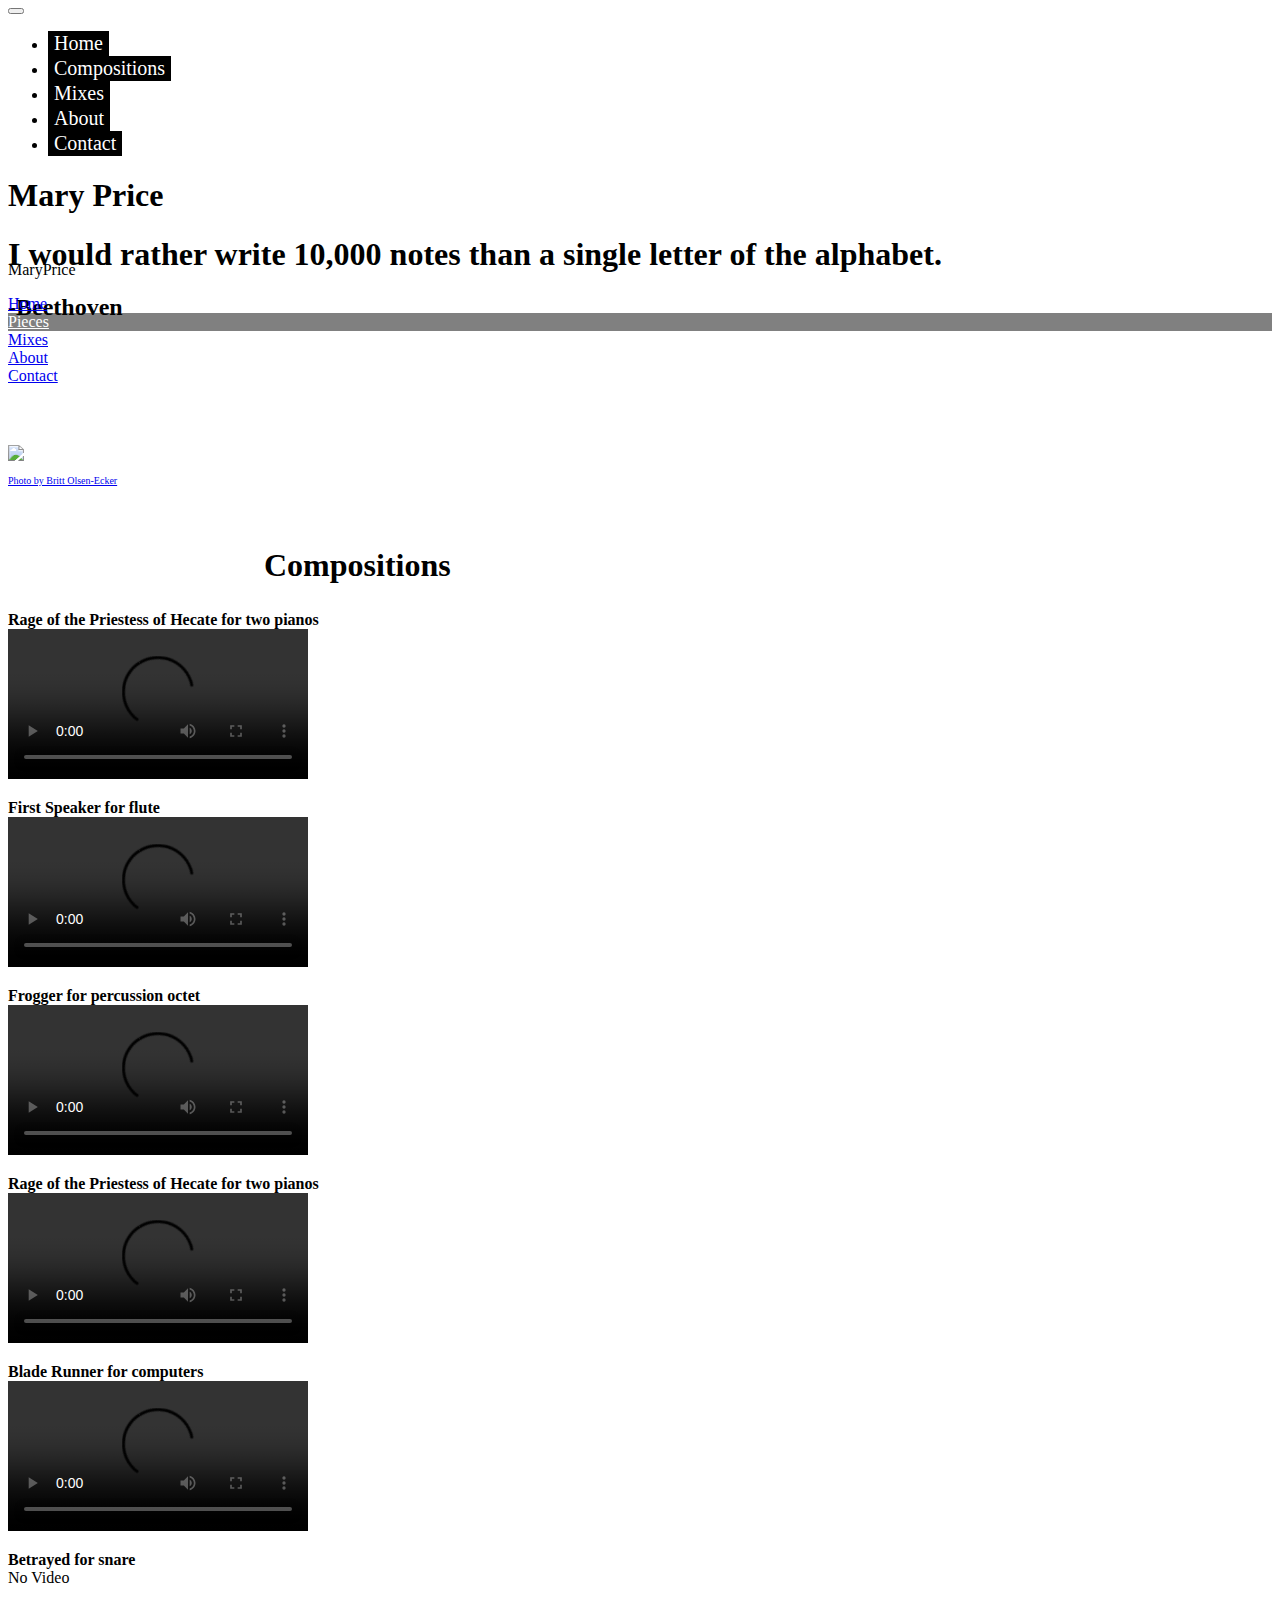
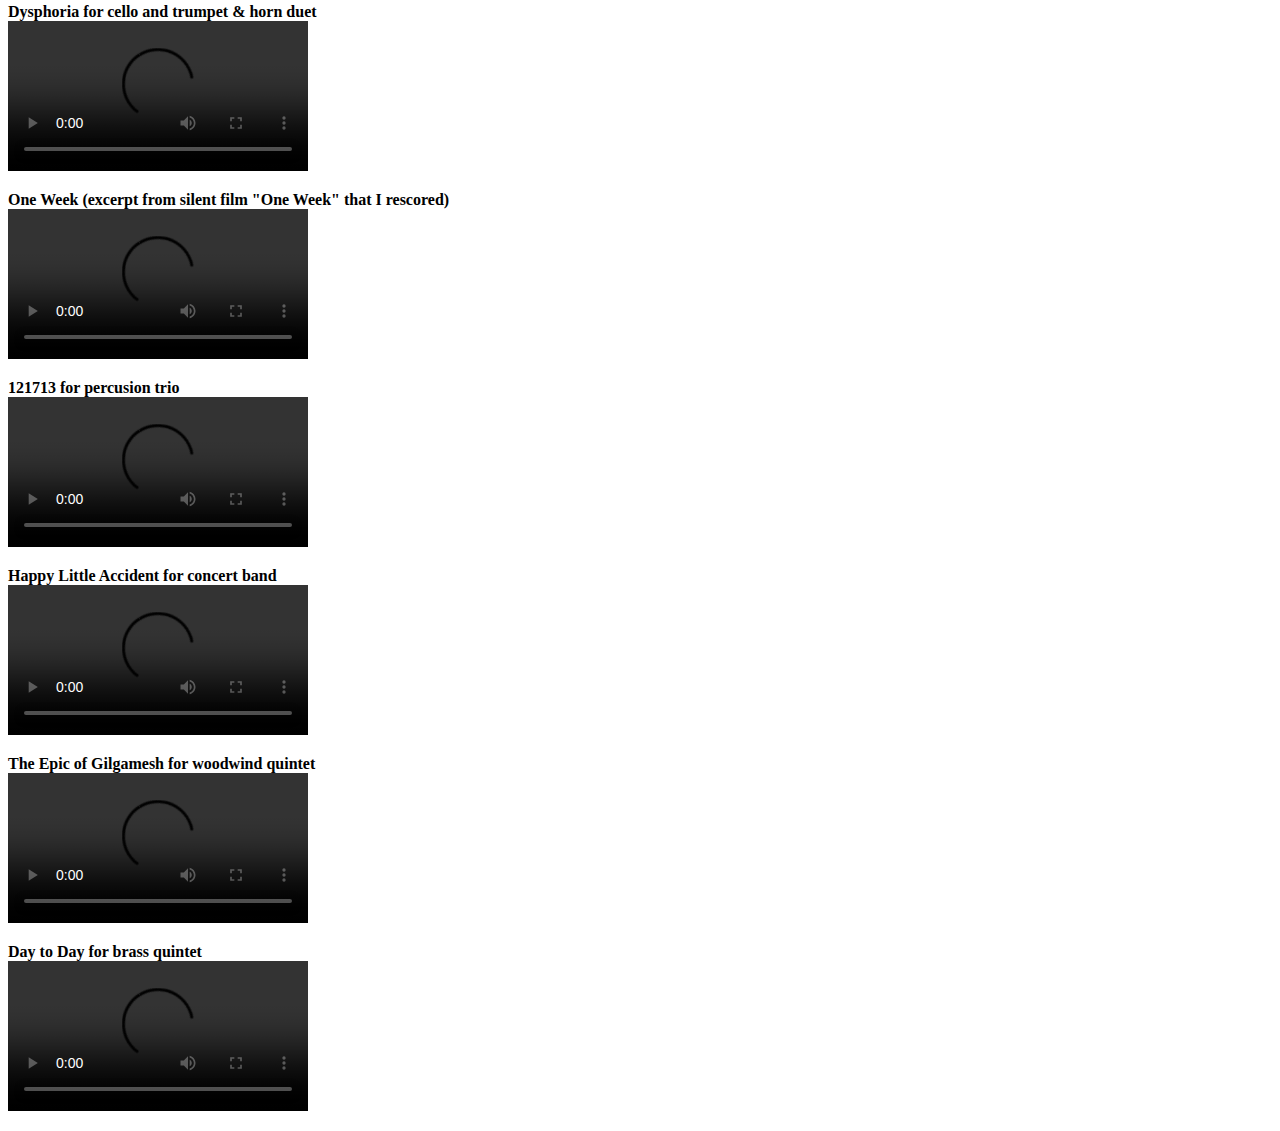
==== mpcCompositions.html @ f9735ba4 "Add files via upload" ====
<!DOCTYPE html>
<html>
<head>
	<link rel="stylesheet" type="text/css" href="style/mpc.css">
	<meta charset="utf-8">
	<meta name="viewport" content="width=device-width, initial-scale=1">
	<title>Compositions</title>
</head>

<header>
	<div class="contentPhone">
		<div class="top" style="margin-top: -22px;">
			<div class="smallNav" id="smallNav">
				<button class="hamburger" id="hamburger" style="margin-top: 22px;">
					<div class="fa"></div>
					<div class="fa"></div>
					<div class="fa"></div>
				</button>
				<ul class="navList" id="navList">
					<li><a href="index.html"><button style="background-color:black; color: white; border: none; font-size: 20px; font-family: cursive;">Home</button></a></li>
					<li><a href="mpcCompositions.html"><button style="background-color:black; color: white; border: none; font-size: 20px; font-family: cursive;">Compositions</button></a></li>
					<li><a href="mpcMixes.html"><button style="background-color:black; color: white; border: none; font-size: 20px; font-family: cursive;">Mixes</button></a></li>
					<li><a href="mpcAbout.html"><button style="background-color:black; color: white; border: none; font-size: 20px; font-family: cursive;">About</button></a></li>
					<li><a><button style="background-color:black; color: white; border: none; font-size: 20px; font-family: cursive;">Contact</button></a></li>
				</ul>
			</div>
			<h1 id="mary">Mary Price</h1>
		</div>
	</div>
	<div class="contentComputer">
		<h1 style="font-family: Brush Stroke MT, cursive;">I would rather write 10,000 notes than a single letter of the alphabet.</h1>
		<h2 style="font-family: Brush Stroke MT, cursive;">-Beethoven</h2>
	</div>
</header>

<body>

	<div class="contentComputer">
		<div class="piano">	
			<div id="whiteKey" class="w3-container" style="margin-top: -80px;">
<!-- 				<a class="name" style="font-family: cursive; font-size: 4vw; color: magenta; text-align: bottom;">Mary Price</a> -->
			</div>
			<span style="margin-top: -18px; "></span>
			<div id="whiteKey" class="w3-container">
				<p class="name">MaryPrice</p>
			</div>

			<div id="whiteKey" class="w3-container"> 
				<nav>
					<a href="index.html">Home</a>
				</nav>
			</div>
			<span></span>
			<div id="whiteKey" class="w3-container" style="background-color:grey;">
				<nav>
					<a href="mpcCompositions.html" style="color: white;">Pieces</a>
				</nav>
			</div>
			<span></span>
			<div id="whiteKey" class="w3-container">
				<nav>
					<a href="mpcMixes.html">Mixes</a>
				</nav>
			</div>
			<span></span>
			<div id="whiteKey" class="w3-container">
				<nav>
					<a href="mpcAbout.html">About</a>
				</nav>
			</div>
			
			<div id="whiteKey" class="w3-container"> 
				<nav>
					<a href="mpcContact.html">Contact</a>
				</nav>
			</div>
			<span></span>
			<div id="whiteKey" class="w3-container">
				<!--<nav>
					<a href="maryPriceCompositionsEvents.html">Events/Performances</a>
				</nav>-->
			</div>
			<span></span>
			<div id="whiteKey" class="w3-container"> </div>
			<div id="whiteKey" class="w3-container"> </div>
			<span></span>
			<div id="whiteKey" class="w3-container" style="height: 60px;"></div>
			<!--<span style="height: 13px; border-radius: 1px 10px 1px 1px;"></span>-->
			<span></span>
			<div id="whiteKey" class="w3-container"> </div>
			<span></span>
			<div id="whiteKey" class="w3-container"> </div>
			<div id="whiteKey" class="w3-container"> </div>
			<span></span>
			<div id="whiteKey" class="w3-container"> </div>
			<span></span>
			<div id="whiteKey" class="w3-container"> </div>
			<div id="whiteKey" class="w3-container"> </div>
			<span></span>
			<div id="whiteKey" class="w3-container"> </div>
			<span></span>
			<div id="whiteKey" class="w3-container"> </div>
			<div id="whiteKey" class="w3-container"> </div>
			<span></span>
			<div id="whiteKey" class="w3-container"> </div>
			<span></span>
			<div id="whiteKey" class="w3-container"> </div>
			<span></span>
			<div id="whiteKey" class="w3-container"> </div>
		</div>
	</div>

	<div  style="margin-top: 80px; margin-left: 20%; position: absolute;">
		<h1>Compositions</h1>
	</div>

	<div class="content">
		<div style="margin-top: 150px; position: absolute;">

			<p class="comps"><strong>Rage of the Priestess of Hecate for two pianos</strong><br>
			<video controls><source src="videos/" type="video/mp4"></video></p>
	

		
			<p class="comps"><strong>First Speaker for flute</strong><br>
			<video controls><source src="videos/firstSpeaker.MOV" type="video/mp4"></video></p>
			
			<p class="comps"><strong>Frogger for percussion octet</strong><br>
			<video controls><source src="videos/frogger.mp4" type="video/mp4"></video></p>

			<p class="comps"><strong>Rage of the Priestess of Hecate for two pianos</strong><br>
			<video controls><source src="videos/rageOfThePriestessOfHecate.mp4" type="video/mp4"></video></p>

			<p class="comps"><strong>Blade Runner for computers</strong><br>
			<video controls><source src="videos/bladeRunner.mp4" type="video/mp4"></video></p>

			<p class="comps"><strong>Betrayed for snare </strong><br>
			No Video</p>

			<p class="comps"><strong>Dysphoria for cello and trumpet & horn duet</strong><br>
			<video controls><source src="videos/dysphoria.mp4" type="video/mp4"></video></p>

			<p class="comps"><strong>One Week (excerpt from silent film "One Week" that I rescored)</strong><br>
			<video controls><source src="videos/oneWeek.mp4" type="video/mp4"></video></p>

			<p class="comps"><strong>121713 for percusion trio</strong><br>
			<video controls><source src="videos/121713.mp4" type="video/mp4"></video></p>

			<p class="comps"><strong>Happy Little Accident for concert band</strong><br>
			<video controls><source src="videos/happyLittleAccident.mp4" type="video/mp4"></video></p>

			<p class="comps"><strong>The Epic of Gilgamesh for woodwind quintet</strong><br>
			<video controls><source src="videos/theEpicOfGilgamesh vid.mp4" type="video/mp4"></video></p>

			<p class="comps"><strong>Day to Day for brass quintet</strong><br>
			<video controls><source src="videos/dayToDay.mp4" type="video/mp4"></video></p>
		</div>
	</div>
		<div class="contentComputer">
			<img src="style/images/proPhoto.jpg" class="picture">
			<p style="font-size:10px;"><a href="https://brittolsenecker.com" target="_blank">Photo by Britt Olsen-Ecker</a></p>
		</div>






	<script type="text/javascript" src="style/mpc.js"></script>
</body>
</html>
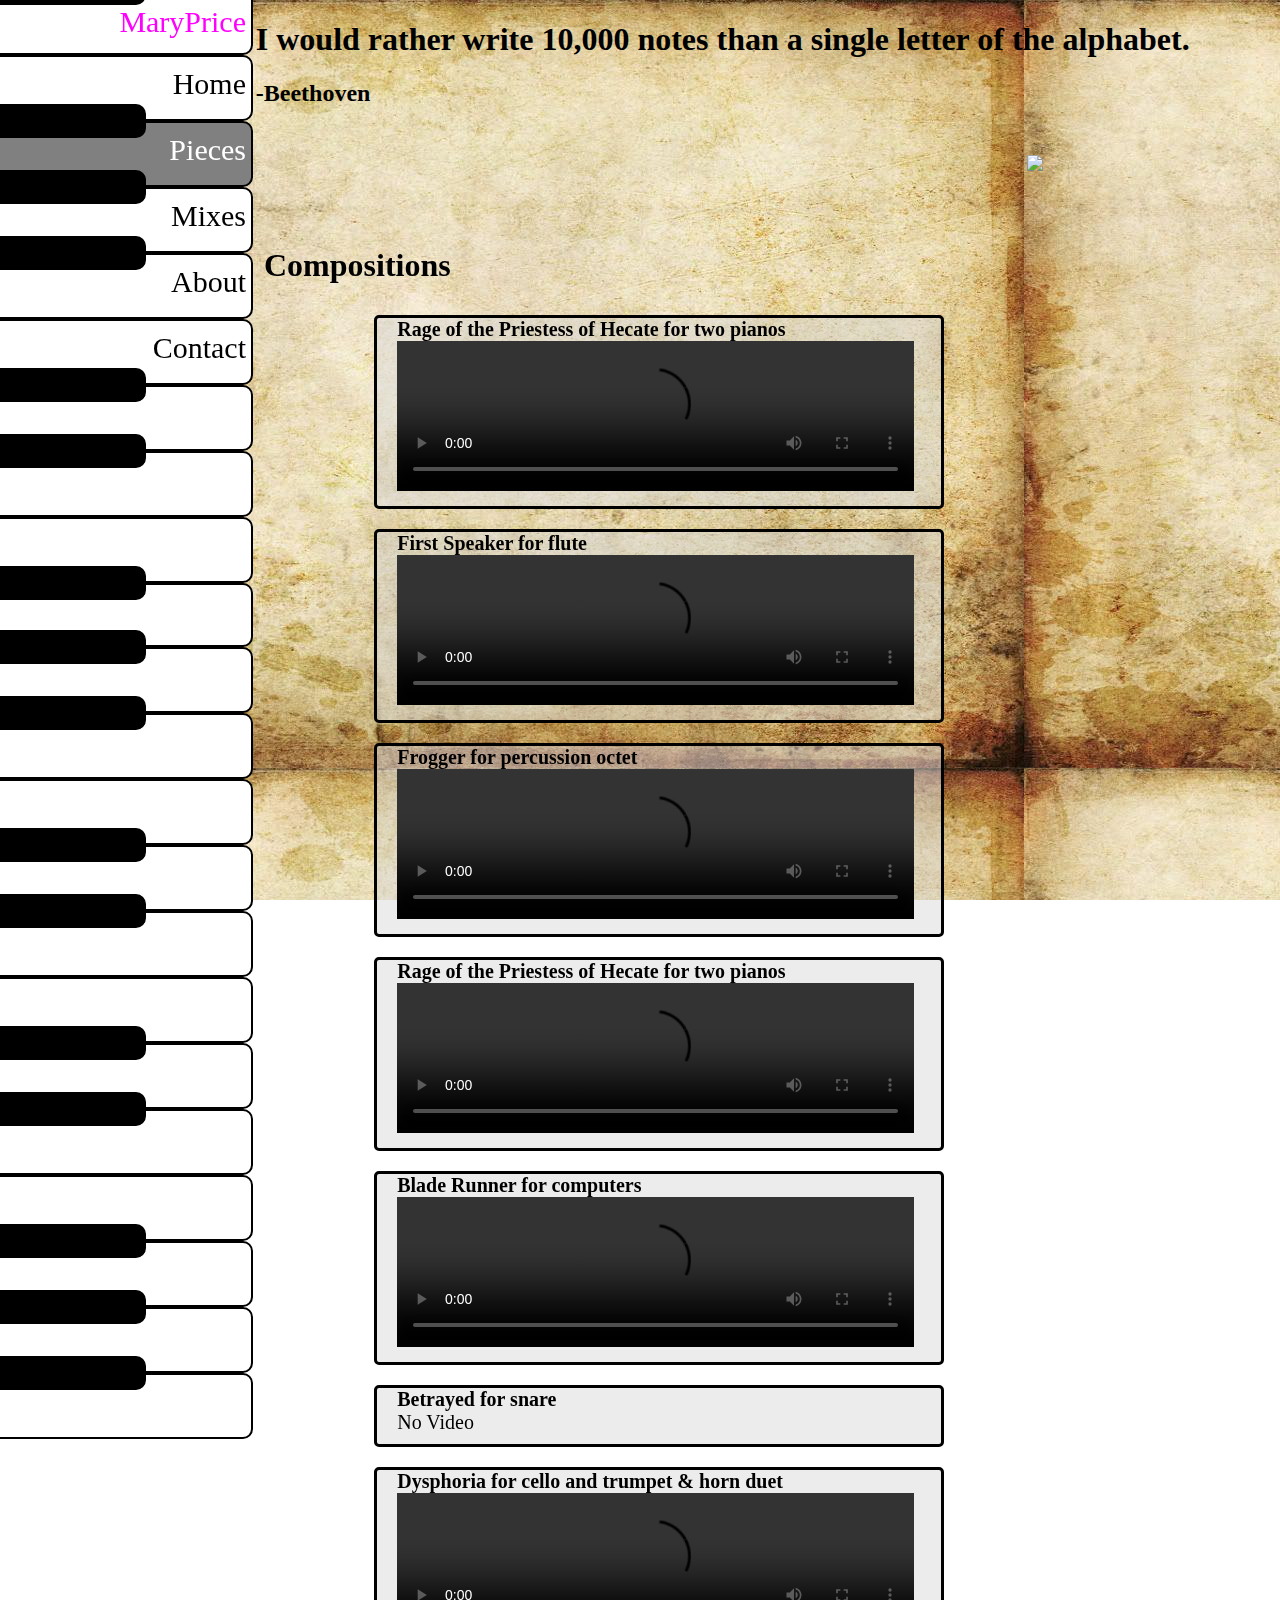
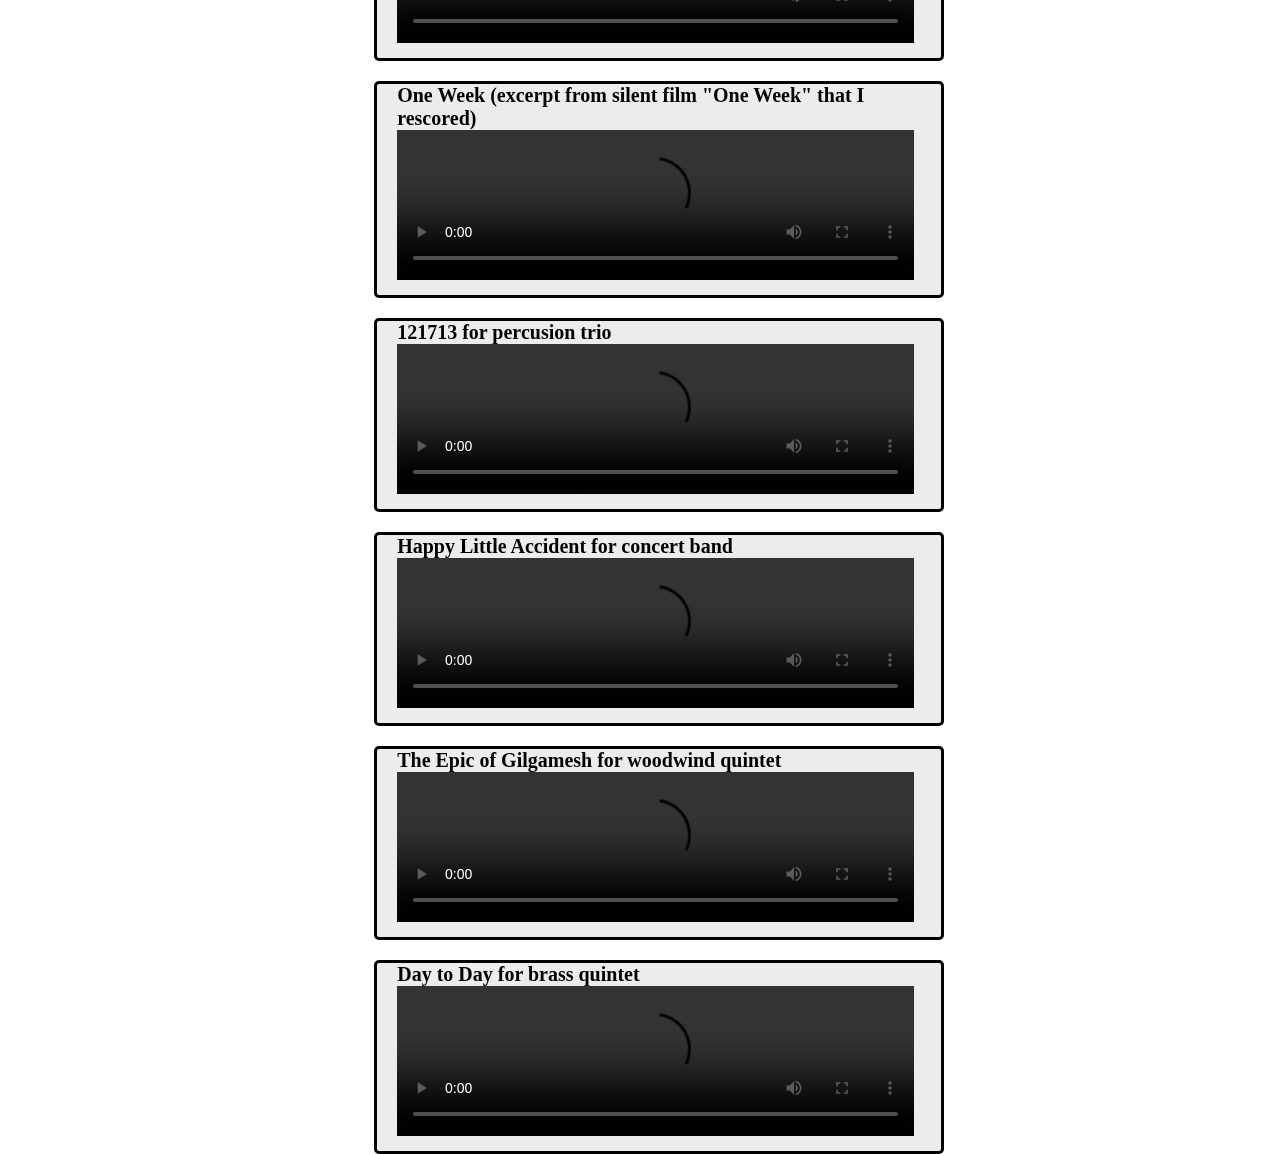
==== commit a096ec0d: "Update mpcCompositions.html" ====
--- a/mpcCompositions.html
+++ b/mpcCompositions.html
@@ -118,9 +118,7 @@
 		<div style="margin-top: 150px; position: absolute;">
 
 			<p class="comps"><strong>Rage of the Priestess of Hecate for two pianos</strong><br>
-			<video controls><source src="videos/" type="video/mp4"></video></p>
-	
-
+			<video controls><source href="https://www.youtube.com/watch?v=40aNwnHDBuA" type="video/mp4"></video></p>
 		
 			<p class="comps"><strong>First Speaker for flute</strong><br>
 			<video controls><source src="videos/firstSpeaker.MOV" type="video/mp4"></video></p>
@@ -168,4 +166,4 @@
 
 	<script type="text/javascript" src="style/mpc.js"></script>
 </body>
-</html>+</html>
--- a/style/mpc.css
+++ b/style/mpc.css
@@ -0,0 +1,345 @@
+body {
+	background-image: url("images/backgroundpaper.jpeg");
+	background-attachment: fixed;
+}
+
+.top {
+	display: block;
+	font-family: cursive;
+	font-size: 20px;
+	color: magenta;
+	background-color: black;
+	position: fixed;
+	width: 101%;
+	margin-left: -2%;
+	margin-top: -16px;
+	z-index: 1;
+}
+
+.top .show {
+	height: 220px;
+}
+
+#mary {
+	text-align: center;
+	height: 20%;
+}
+
+#mary.show {
+	display: none;
+}
+
+.name{
+	font-family: cursive;
+	color: magenta;
+	text-align: right;
+	margin-top: 10px;
+	margin-right: 5px;
+}
+
+.smallNav {
+	width: 40%;
+}
+
+.navList {
+	display: none;
+}
+
+.navList.show {
+	display: flex;
+	flex-direction: column;
+	list-style-type: none;
+	width: 40%;
+}
+
+li a {
+	color: white;
+	font-size: 20px;
+}
+
+.hamburger {
+	width: 40px;
+	height: 40px;
+	border-radius: 10px;
+	border: 2px solid black;
+	background-color: rgba(255, 255, 255, .5);
+	box-shadow: 3px 3px 3px black;
+	position: fixed;
+	margin-left: 2%;
+}
+
+.hamburger:active {
+	box-shadow: inset 3px 3px 10px black;
+}
+
+.hamburger.show {
+	margin-left: 88%;
+}
+
+.fa {
+	background-color: black;
+	width: 25px;
+	height: 5px;
+	margin: 5px 0;
+}
+
+
+
+
+
+
+
+
+#beethoven {
+	margin-bottom: 10px;
+}
+a {
+	text-decoration: none;
+}
+
+.phonePhoto {
+	width: 100%;
+	position: fixed;
+	float: left;
+	margin-left: -9px;
+	margin-top: 30%;
+}
+
+.comps {
+	border-color: black; 
+	border-width: 3px;
+	border-style: solid;
+	border-radius: 5px;
+	padding-left: 20px;
+	width: 85%;
+	margin-left: 8%;
+	padding-bottom: 10px;
+	background-color: rgba(218, 218, 218, .7);
+}
+
+.stuff {
+	position: absolute;
+}
+
+.date{
+	font-size: 30px;
+}
+
+.contact {
+	margin-top: 150px;
+}
+
+
+
+
+
+
+textarea{
+	resize: none;
+}
+
+.form{
+	margin-left: 25%;
+	margin-right: 20%;
+	width:50%;
+}	
+
+.form-control{
+	box-shadow: 2px 2px rgba(0, 0, 0, .5);
+	font-size: .85em;
+	outline: none;
+	border-radius: 8px;
+	border-color: black;
+}
+
+.form-control:focus{
+	margin-top: -2px;
+	box-shadow: 4px 4px rgba(0, 0, 0, .5);
+}
+
+.form-group{
+	margin-top: -20px;
+}
+
+.form-label{
+	display: block;
+	margin-top: 15px;
+	width: 12%;
+	opacity: 0;
+	transition: all .3s;
+}
+
+.focused > .form-label{
+	opacity: 1;
+}
+
+
+
+
+.btn{
+	margin-top: 55px;
+	height: 30px;
+	background-color: rgb(19, 229, 19);
+	border-style: outset;
+	border-color: rgba(255, 255, 255, .8) rgba(0, 0, 0, 1) rgba(0, 0, 0, .8) rgba(255, 255, 255, 1);
+	text-transform: uppercase;
+	color: rgb(0, 0, 0);
+	transition-duration: 0.2s;
+}
+
+.btn:hover{
+	margin-top: 53px;
+	box-shadow: 2px 2px rgba(0, 0, 0, .5);
+}
+
+.btn:active{
+	margin-top: 55px;
+	box-shadow: none;
+	background-color: rgb(0, 161, 2);
+	color: rgb(255, 255, 255);
+	transition-duration: 0.1s;
+}
+
+
+video{
+	width: 95%;
+}	
+
+
+
+
+@media only screen and (max-height: 414px) {
+	.phonePhoto {
+		width: 50%;
+		margin-left: 25%;
+		margin-top: 15%;
+	}
+
+	.spaceTwo{
+		display: none;
+	}
+	.top{
+		height: 100px;
+	}
+}
+
+
+
+@media only screen and (max-width: 620px) {
+	.contentComputer{
+		display: none;
+	}
+}
+
+
+
+@media only screen and (min-width: 621px) {
+	.contentPhone {
+		display: none;
+	}
+
+	header{
+		margin-left: 20%;
+		font: cursive;
+	}
+
+	div{
+		border: 2px ;
+		width: 100%;
+		height: 62px;
+		margin-left: -5px;
+	}
+
+	nav{
+		text-align: right;
+		margin-top: 10px;
+		font-size: 30px;
+	}
+
+	a{
+		color: black;
+		text-decoration: none;
+		margin-right: 5px;
+	}
+
+	span{
+		border: 2px solid black;
+		border-radius: 1px 10px 10px 1px;
+		background-color: black;
+		width: 60%;
+		height: 30px;
+		float: left;
+		margin-top: -17px;
+		margin-left: -10px;
+	}
+
+	.piano{
+		float: left;
+		width: 20%;
+		margin-top: -80px;
+		position: fixed;
+	}
+
+	.w3-container{
+		border: 2px solid black;
+		border-radius: 1px 10px 10px 1px;
+		background-color: white;
+	}	
+
+
+	p{
+		font-size: 20px;
+	}
+
+
+	.content{
+		margin-left: 25%;
+		margin-right: 20%;
+		width:50%;
+		display: inline-block;
+		position: absolute;
+	}
+
+	.comps{
+		border-color: black; 
+		border-width: 3px;
+		border-style: solid;
+		border-radius: 5px;
+		padding-left: 20px;
+		background-color: rgba(218, 218, 218, .5);
+	}
+
+	.date{
+		font-size: 30px;	
+	}
+
+
+
+
+	.picture{
+		margin-left: 80%;
+		width: 20%;
+		margin-bottom: 10%;
+		font-size: 40px;
+		position: fixed;
+	}
+
+	#picSource{
+		font-size: 10px;
+		position: fixed;
+		margin-left: 80%;
+		margin-top: 30%;
+	}
+}
+
+@media only screen and (max-width: 700px){
+	.name {
+		font-size: 25px;
+	}
+}
+
+@media only screen and (min-width: 701px) {
+	.name {
+		font-size: 30px;
+	}
+}
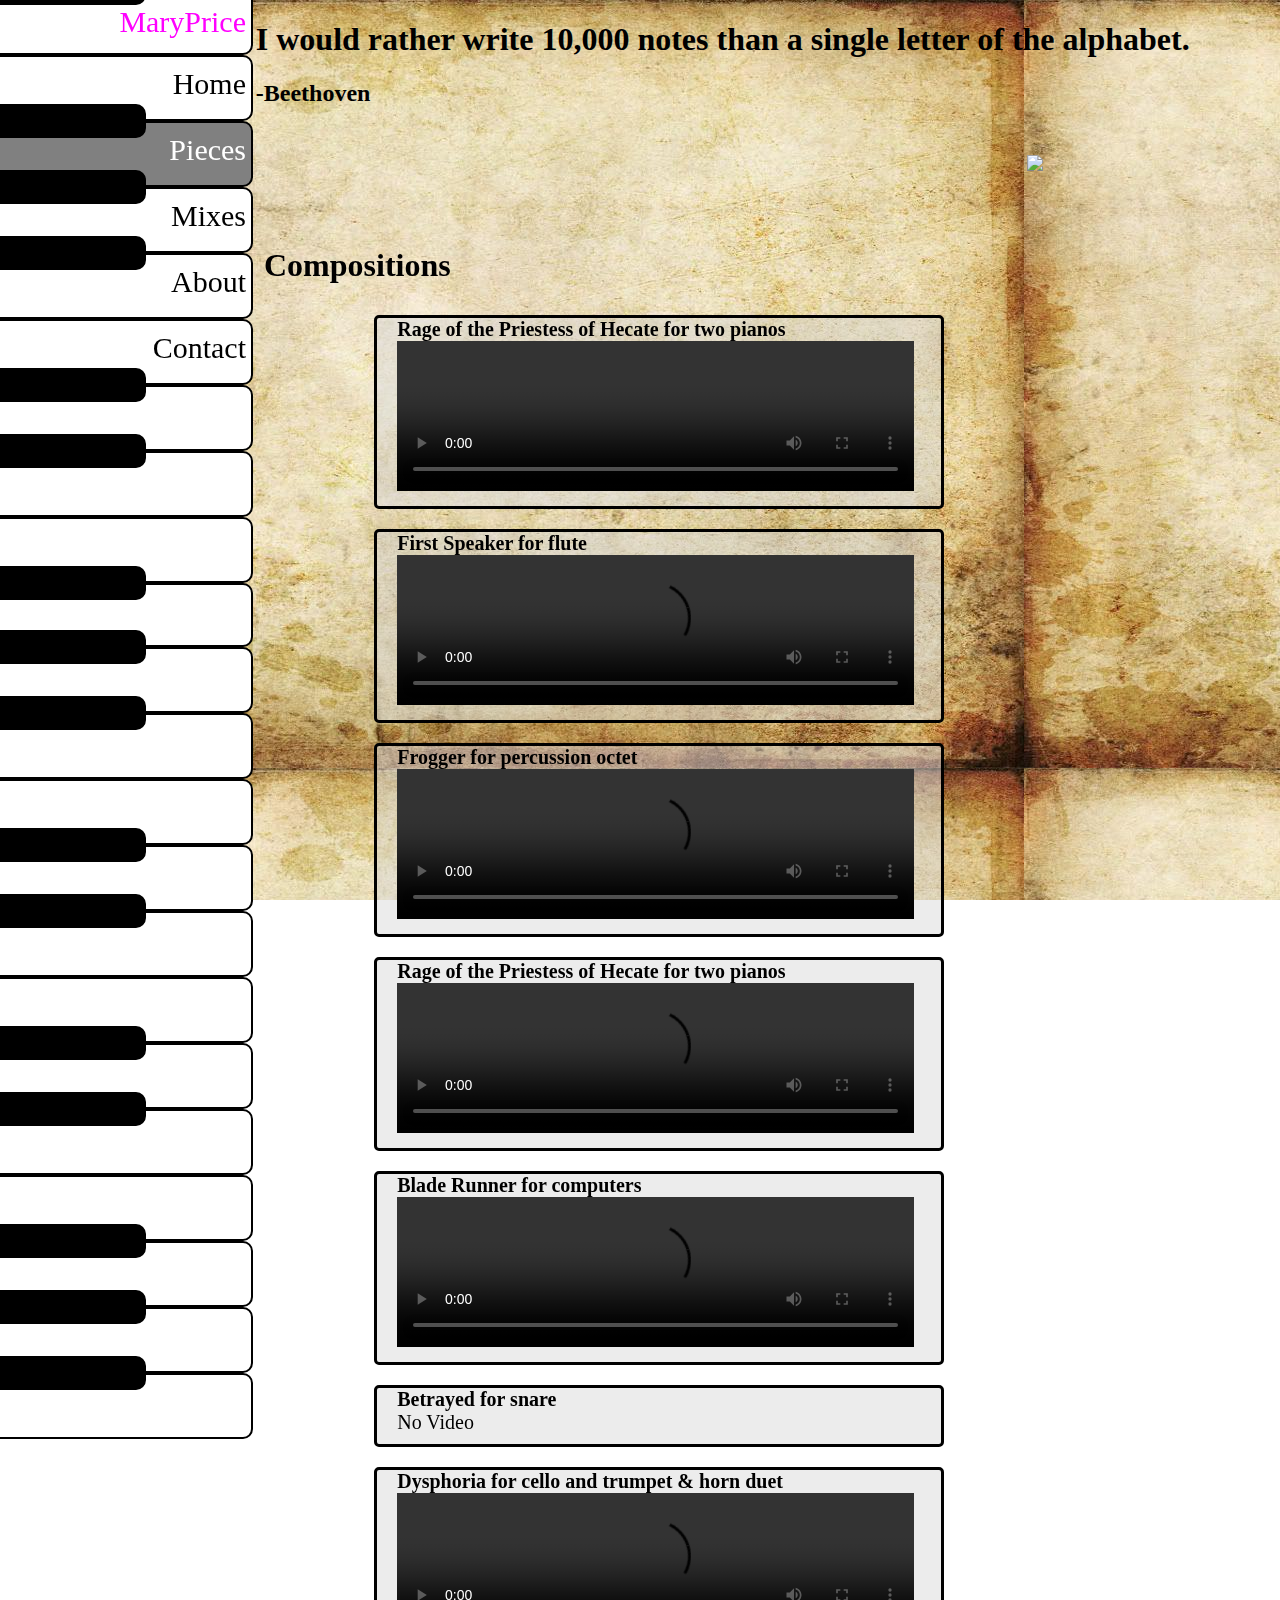
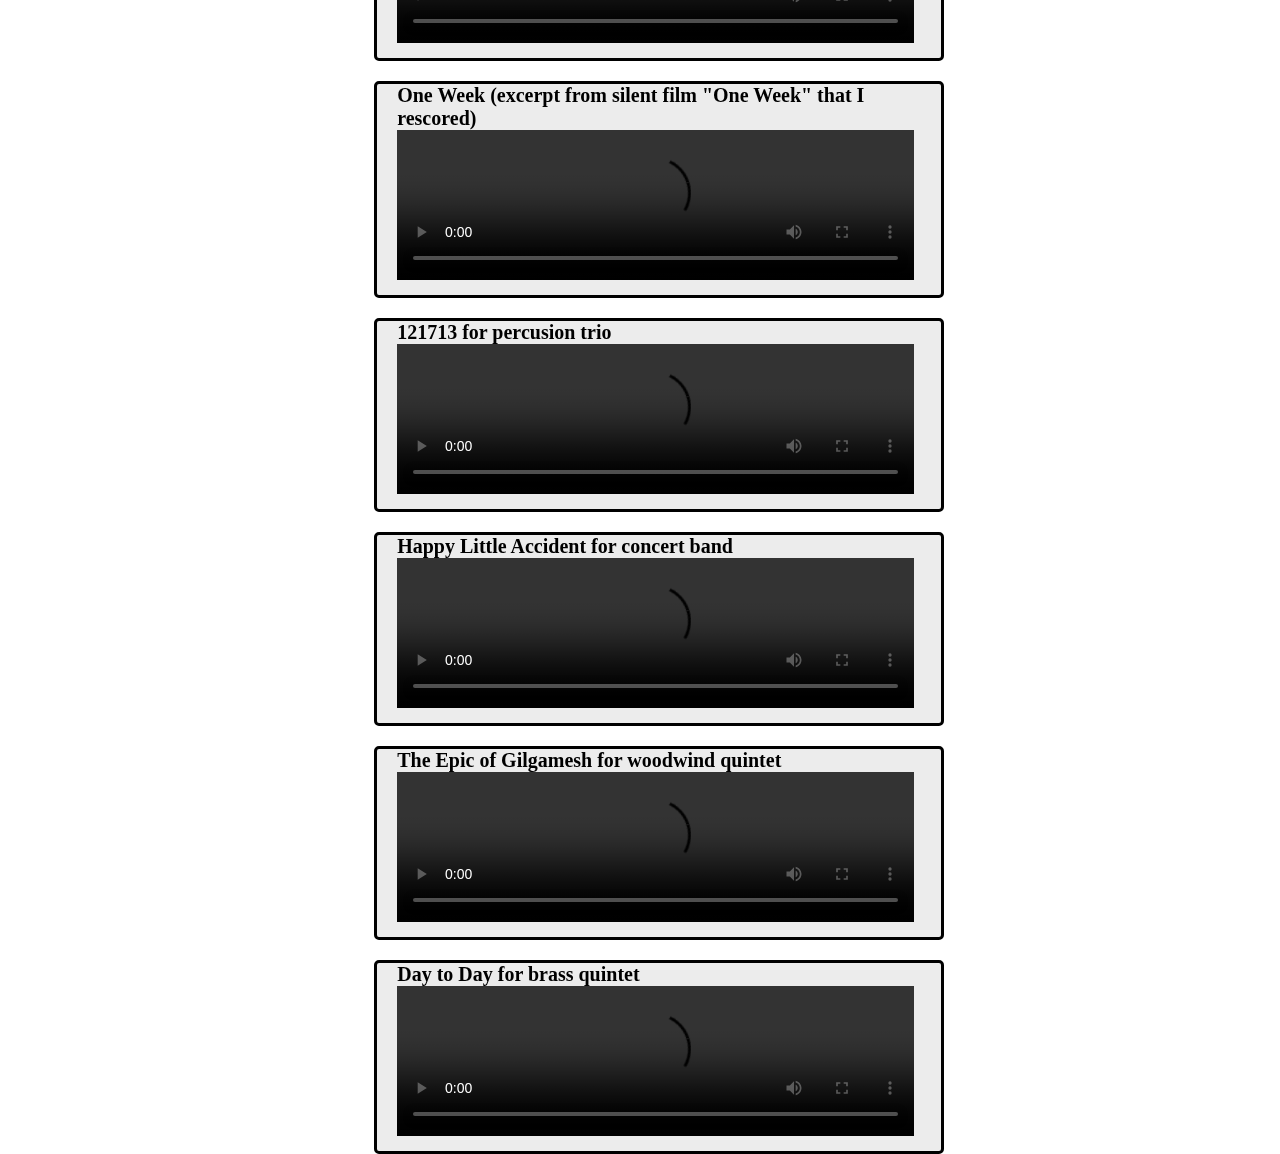
==== commit b5ff841e: "Update mpcCompositions.html" ====
--- a/mpcCompositions.html
+++ b/mpcCompositions.html
@@ -118,7 +118,7 @@
 		<div style="margin-top: 150px; position: absolute;">
 
 			<p class="comps"><strong>Rage of the Priestess of Hecate for two pianos</strong><br>
-			<video controls><source href="https://www.youtube.com/watch?v=40aNwnHDBuA" type="video/mp4"></video></p>
+			<video controls><iframe src="https://www.youtube.com/embed/tgbNymZ7vqY"></iframe></video></p>
 		
 			<p class="comps"><strong>First Speaker for flute</strong><br>
 			<video controls><source src="videos/firstSpeaker.MOV" type="video/mp4"></video></p>
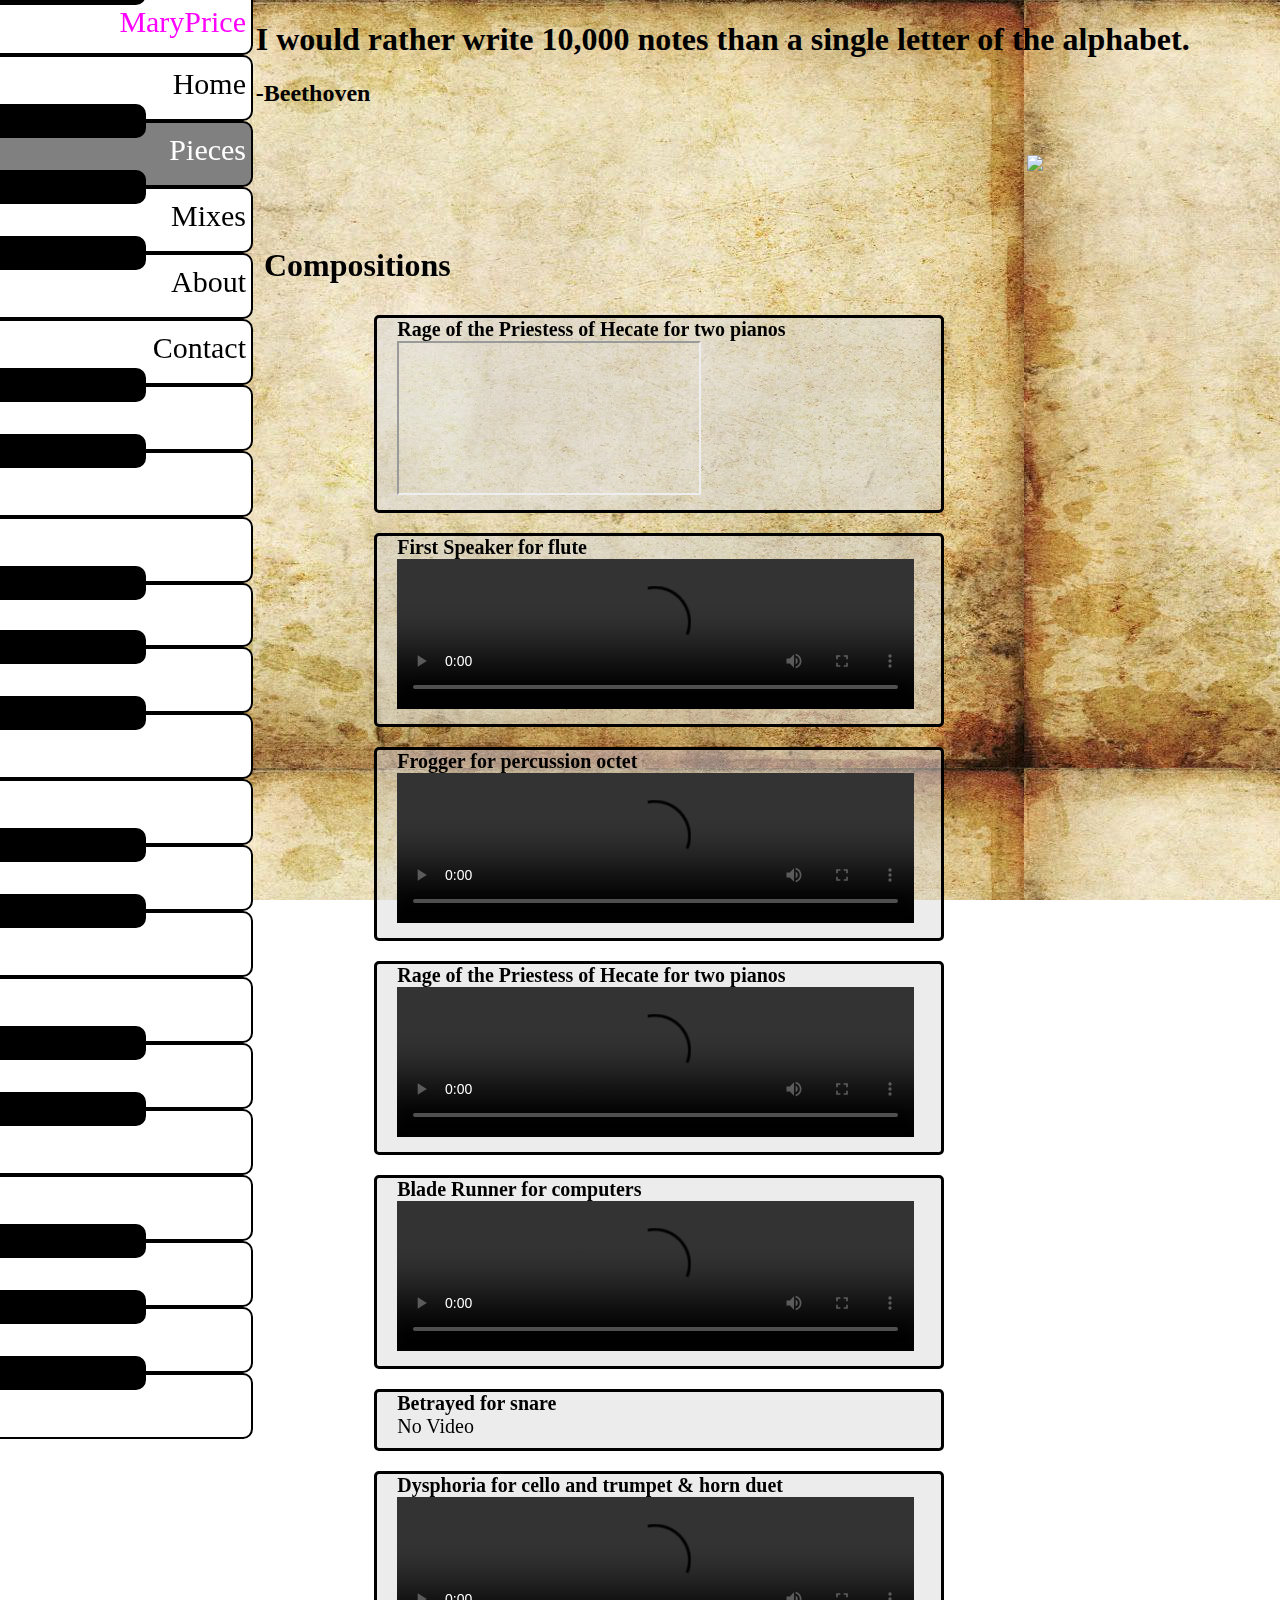
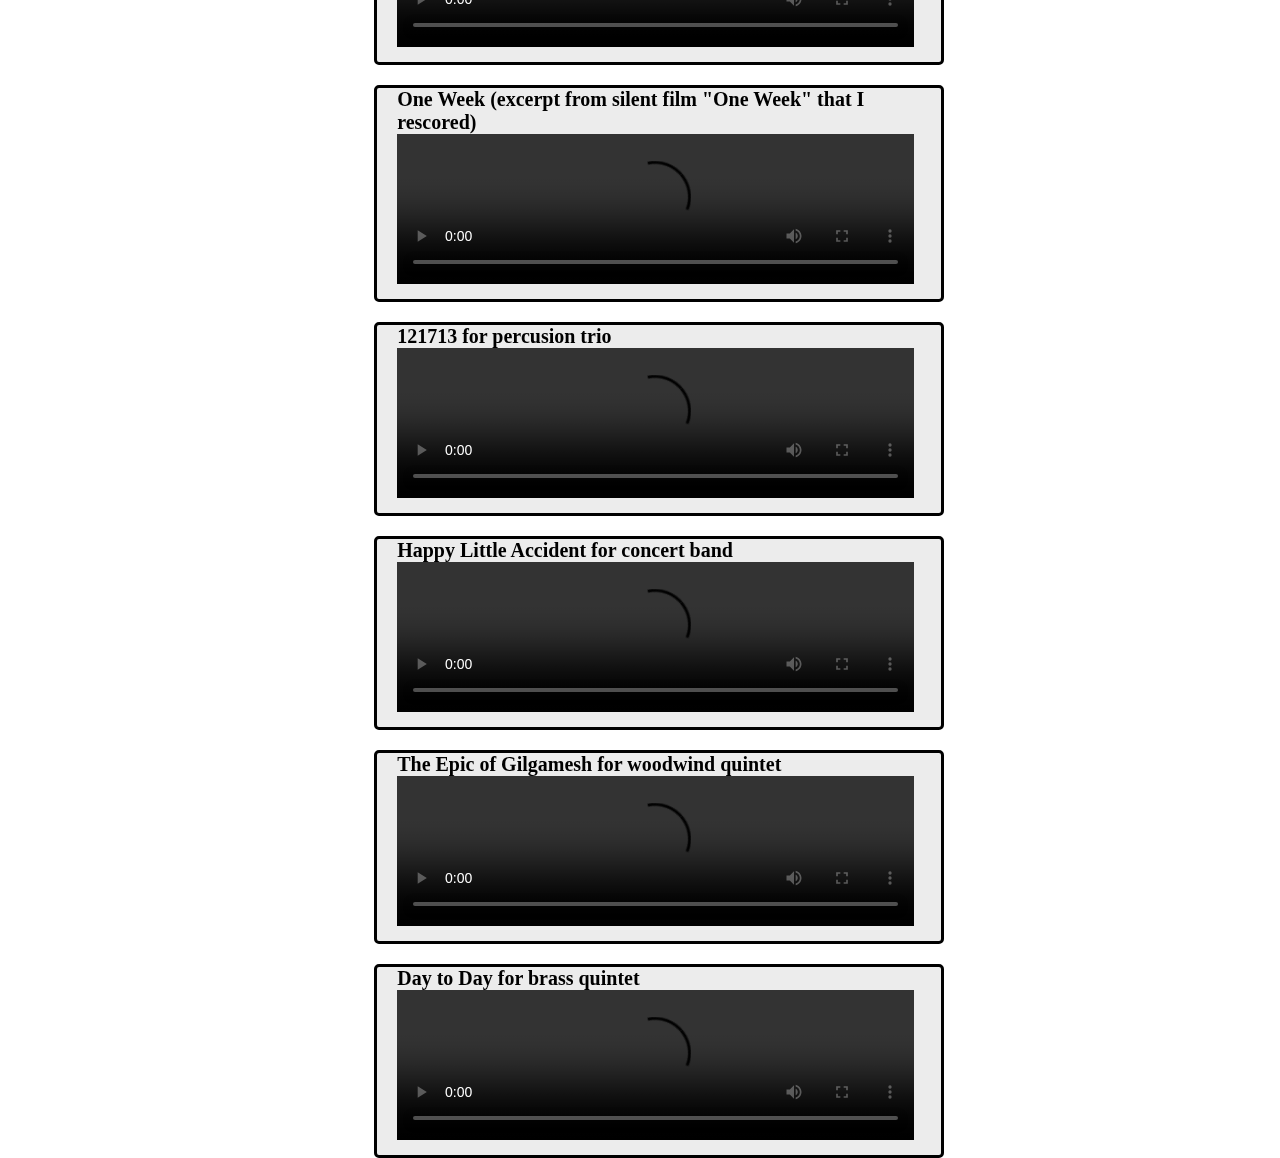
==== commit 0f09e151: "Update mpcCompositions.html" ====
--- a/mpcCompositions.html
+++ b/mpcCompositions.html
@@ -118,7 +118,8 @@
 		<div style="margin-top: 150px; position: absolute;">
 
 			<p class="comps"><strong>Rage of the Priestess of Hecate for two pianos</strong><br>
-			<video controls><iframe src="https://www.youtube.com/embed/tgbNymZ7vqY"></iframe></video></p>
+<!-- 			<video controls> -->
+				<iframe src="https://www.youtube.com/embed/tgbNymZ7vqY"></iframe><!--</video>--></p>
 		
 			<p class="comps"><strong>First Speaker for flute</strong><br>
 			<video controls><source src="videos/firstSpeaker.MOV" type="video/mp4"></video></p>
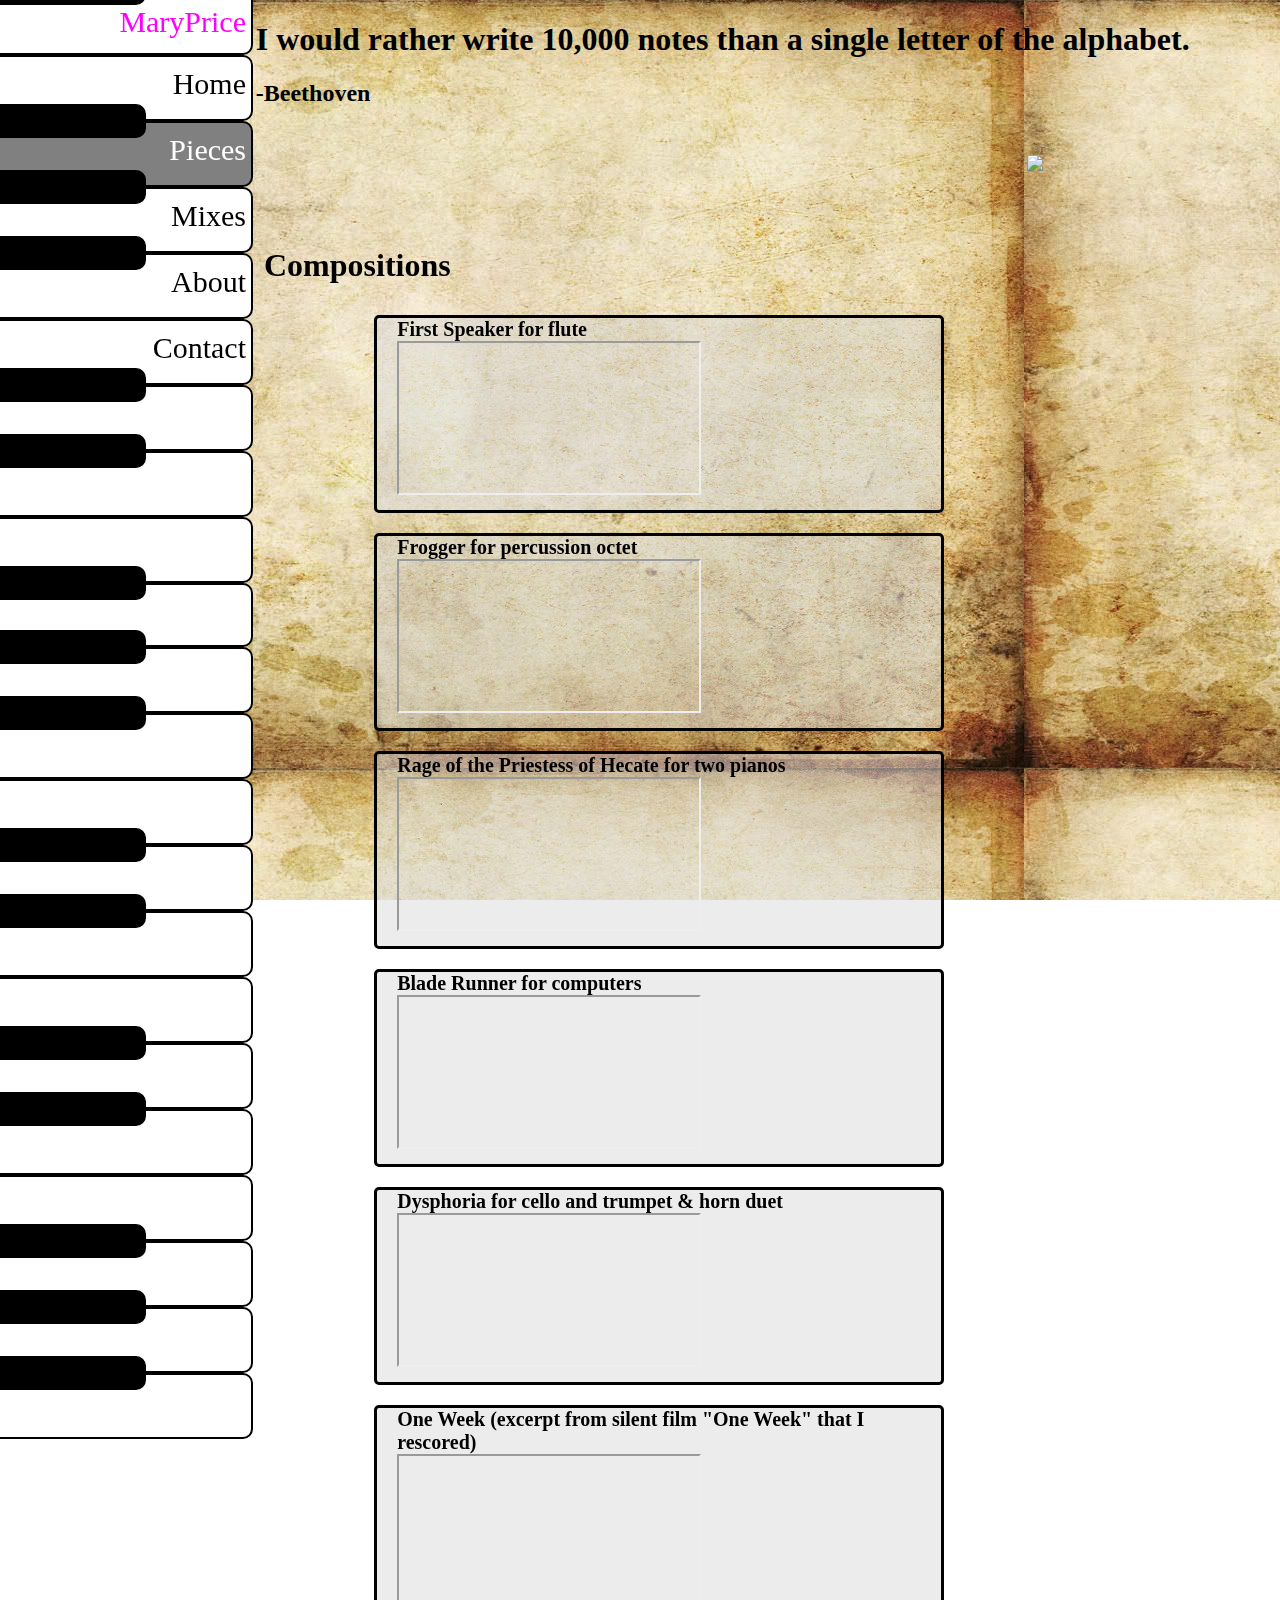
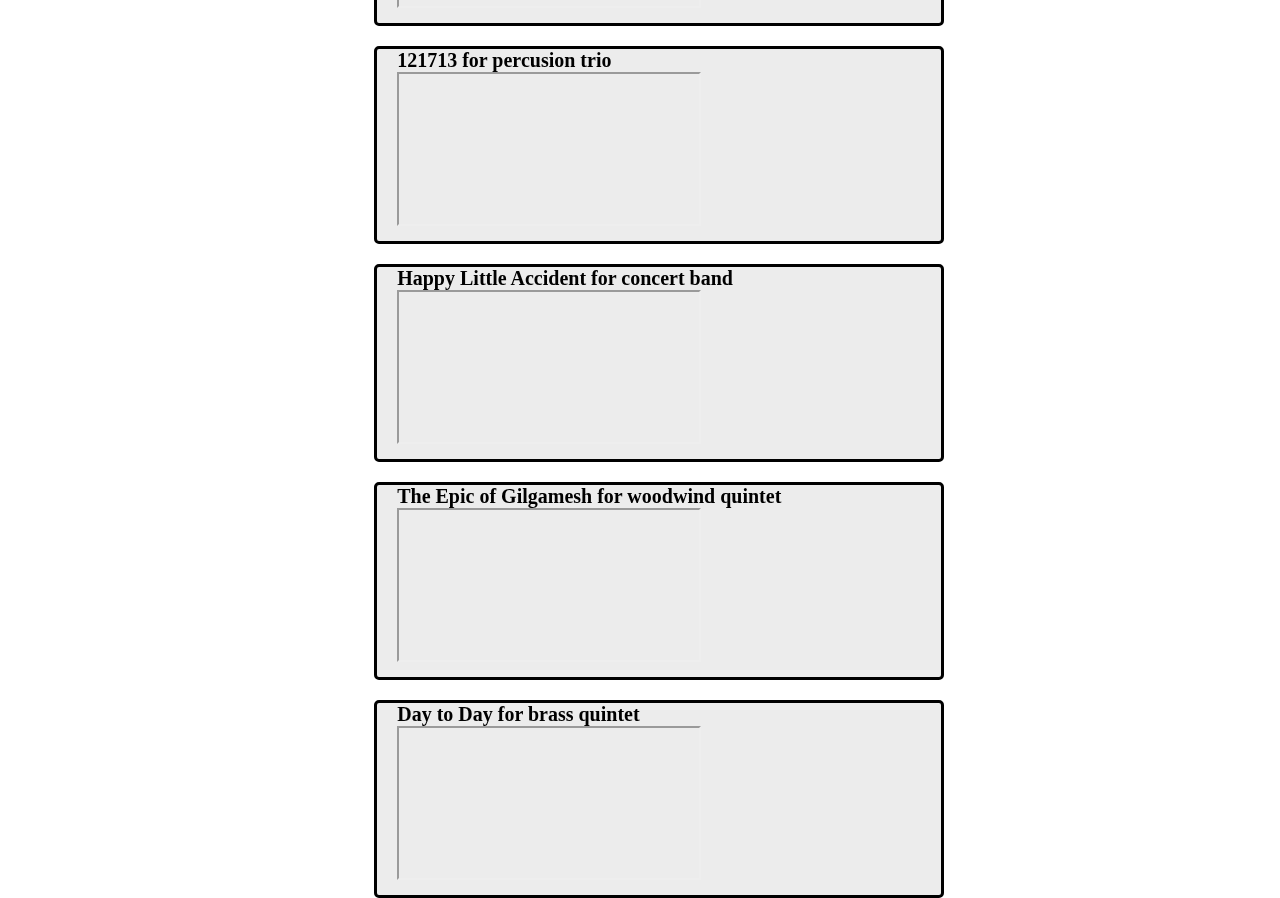
==== commit a226e4d9: "Update mpcCompositions.html" ====
--- a/mpcCompositions.html
+++ b/mpcCompositions.html
@@ -116,43 +116,39 @@
 
 	<div class="content">
 		<div style="margin-top: 150px; position: absolute;">
+		
+			<p class="comps"><strong>First Speaker for flute</strong><br>
+				<iframe src="https://www.youtube.com/watch?v=GeRKGc59vdA"></iframe></p>
+			
+			<p class="comps"><strong>Frogger for percussion octet</strong><br>
+				<iframe src="https://www.youtube.com/watch?v=ezGUdqFmdJ4"></iframe></p>
 
 			<p class="comps"><strong>Rage of the Priestess of Hecate for two pianos</strong><br>
-<!-- 			<video controls> -->
-				<iframe src="https://www.youtube.com/embed/tgbNymZ7vqY"></iframe><!--</video>--></p>
-		
-			<p class="comps"><strong>First Speaker for flute</strong><br>
-			<video controls><source src="videos/firstSpeaker.MOV" type="video/mp4"></video></p>
-			
-			<p class="comps"><strong>Frogger for percussion octet</strong><br>
-			<video controls><source src="videos/frogger.mp4" type="video/mp4"></video></p>
-
-			<p class="comps"><strong>Rage of the Priestess of Hecate for two pianos</strong><br>
-			<video controls><source src="videos/rageOfThePriestessOfHecate.mp4" type="video/mp4"></video></p>
+				<iframe src="https://www.youtube.com/watch?v=40aNwnHDBuA"></iframe></p>
 
 			<p class="comps"><strong>Blade Runner for computers</strong><br>
-			<video controls><source src="videos/bladeRunner.mp4" type="video/mp4"></video></p>
+				<iframe src="https://www.youtube.com/watch?v=yEMjDMFfh-c"></iframe></p>
 
-			<p class="comps"><strong>Betrayed for snare </strong><br>
-			No Video</p>
+<!-- 			<p class="comps"><strong>Betrayed for snare </strong><br>
+			No Video</p> -->
 
 			<p class="comps"><strong>Dysphoria for cello and trumpet & horn duet</strong><br>
-			<video controls><source src="videos/dysphoria.mp4" type="video/mp4"></video></p>
+				<iframe src="https://www.youtube.com/watch?v=Ud4C_dD7-8c"></iframe></p>
 
 			<p class="comps"><strong>One Week (excerpt from silent film "One Week" that I rescored)</strong><br>
-			<video controls><source src="videos/oneWeek.mp4" type="video/mp4"></video></p>
+				<iframe src="https://www.youtube.com/watch?v=Gda1bWm3-Q0"></iframe></p>
 
 			<p class="comps"><strong>121713 for percusion trio</strong><br>
-			<video controls><source src="videos/121713.mp4" type="video/mp4"></video></p>
+				<iframe src="https://www.youtube.com/watch?v=UE4IEeV4lSQ"></iframe></p>
 
 			<p class="comps"><strong>Happy Little Accident for concert band</strong><br>
-			<video controls><source src="videos/happyLittleAccident.mp4" type="video/mp4"></video></p>
+				<iframe src="https://www.youtube.com/watch?v=J53yneYp1S0"></iframe></p>
 
 			<p class="comps"><strong>The Epic of Gilgamesh for woodwind quintet</strong><br>
-			<video controls><source src="videos/theEpicOfGilgamesh vid.mp4" type="video/mp4"></video></p>
+				<iframe src="https://www.youtube.com/watch?v=K8QRldnGMTk"></iframe></p>
 
 			<p class="comps"><strong>Day to Day for brass quintet</strong><br>
-			<video controls><source src="videos/dayToDay.mp4" type="video/mp4"></video></p>
+				<iframe src="https://www.youtube.com/watch?v=4Sd_xmSi-eg"></iframe></p>
 		</div>
 	</div>
 		<div class="contentComputer">
